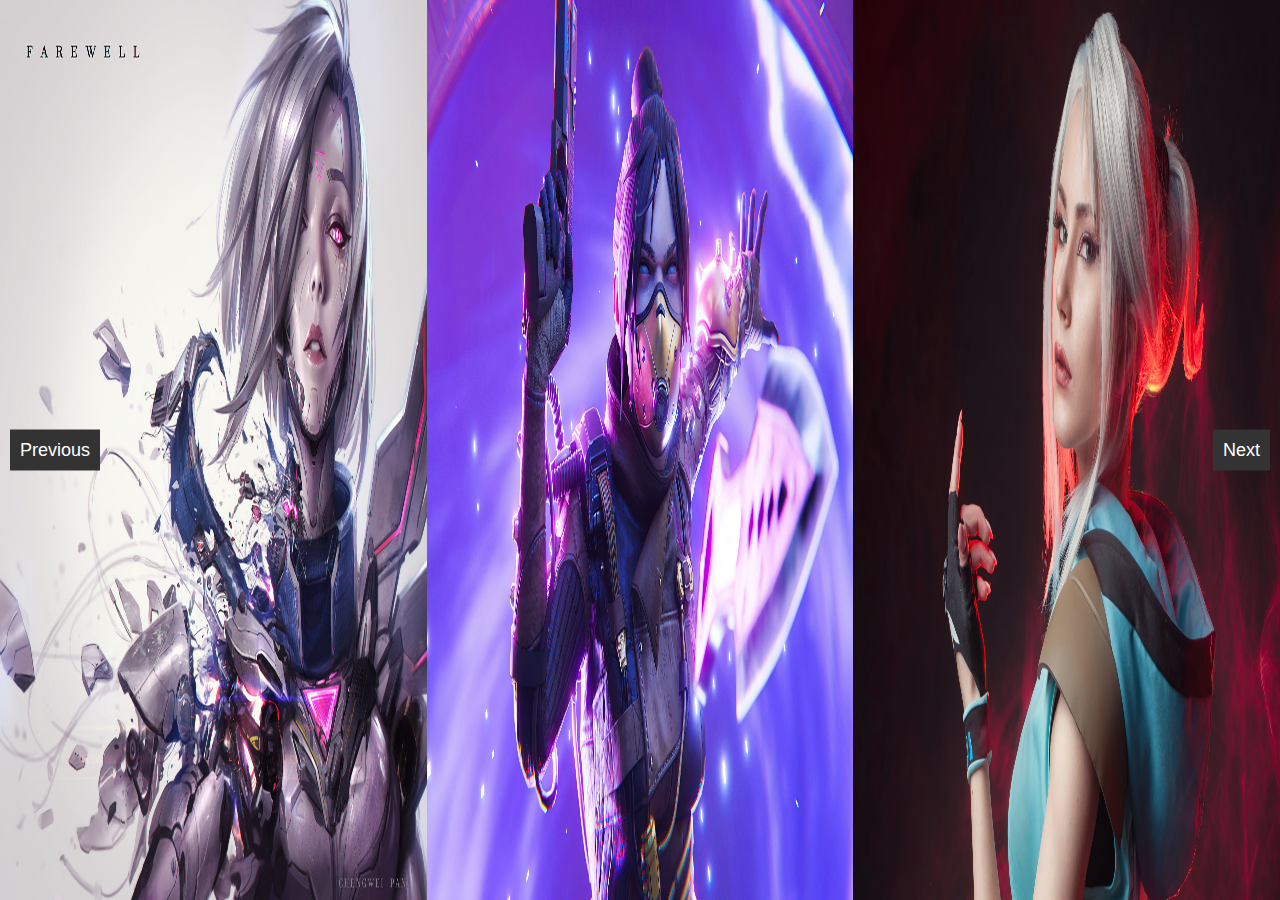
==== ImageSlider/index.html @ 061e41eb "added the image slider project" ====
<!DOCTYPE html>
<html lang="en">
<head>
    <meta charset="UTF-8">
    <meta name="viewport" content="width=device-width, initial-scale=1.0">
    <link rel="stylesheet" href="style.css">
    <title>Image Slider</title>
</head>
<body>
    <div class="slider-container">
        <div class="slider">
            <div class="slide">
                <img src="image1.jpg" alt="">
            </div>
            <div class="slide">
                <img src="image2.jpg" alt="">
            </div>
            <div class="slide">
                <img src="image3.jpg" alt="">
            </div>
            <!-- Add more slides as needed -->
        </div>
        <button class="prev-btn" onclick="changeSlide(-1)">Previous</button>
        <button class="next-btn" onclick="changeSlide(1)">Next</button>
    </div>

    <script src="scrip.js"></script>
</body>
</html>
---- ImageSlider/style.css ----
body {
    margin: 0;
    font-family: 'Arial', sans-serif;
}

img{
    width: 100%;
    height: 100%;

}
.slider-container {
    width: 100%;
    position: relative;
    overflow: hidden;
}

.slider {
    width: 100%;
    display: flex;
    transition: transform 0.5s ease-in-out;
}

.slide {
    width: 100%;
    height: 100vh;
    background-size: cover;
}

.prev-btn, .next-btn {
    position: absolute;
    top: 50%;
    transform: translateY(-50%);
    font-size: 18px;
    padding: 10px;
    border: none;
    cursor: pointer;
    background-color: #333;
    color: #fff;
}

.prev-btn {
    left: 10px;
}

.next-btn {
    right: 10px;
}
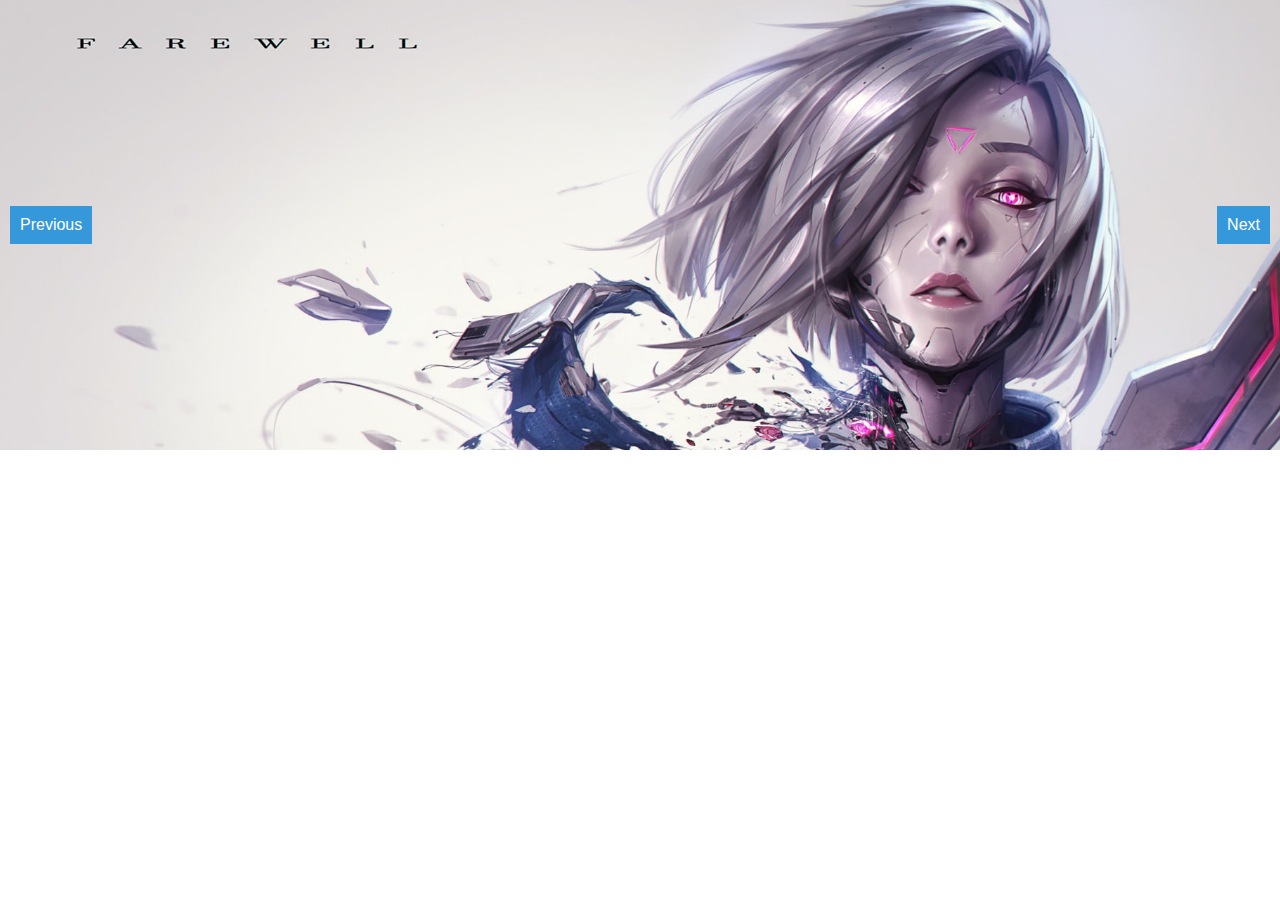
==== commit b275d8fc: "updated the css and javsript" ====
--- a/ImageSlider/index.html
+++ b/ImageSlider/index.html
@@ -24,6 +24,6 @@
         <button class="next-btn" onclick="changeSlide(1)">Next</button>
     </div>
 
-    <script src="scrip.js"></script>
+    <script src="script.js"></script>
 </body>
 </html>
--- a/ImageSlider/style.css
+++ b/ImageSlider/style.css
@@ -1,41 +1,42 @@
-body {
+body, html {
+    height: 100%;
     margin: 0;
-    font-family: 'Arial', sans-serif;
 }
 
-img{
-    width: 100%;
-    height: 100%;
-
-}
 .slider-container {
-    width: 100%;
+    height: 50vh; /* 50% of the viewport height */
+    width: 100vw; /* 100% of the viewport width */
+    overflow: hidden;
     position: relative;
-    overflow: hidden;
 }
 
 .slider {
-    width: 100%;
     display: flex;
     transition: transform 0.5s ease-in-out;
 }
 
 .slide {
-    width: 100%;
-    height: 100vh;
-    background-size: cover;
+    min-width: 100%;
+    box-sizing: border-box;
 }
 
-.prev-btn, .next-btn {
+img {
+    width: 100%;
+    height: 100%;
+    object-fit: cover;
+}
+
+.prev-btn,
+.next-btn {
     position: absolute;
     top: 50%;
     transform: translateY(-50%);
-    font-size: 18px;
+    background-color: #3498db;
+    color: #fff;
+    border: none;
     padding: 10px;
-    border: none;
     cursor: pointer;
-    background-color: #333;
-    color: #fff;
+    font-size: 16px;
 }
 
 .prev-btn {
